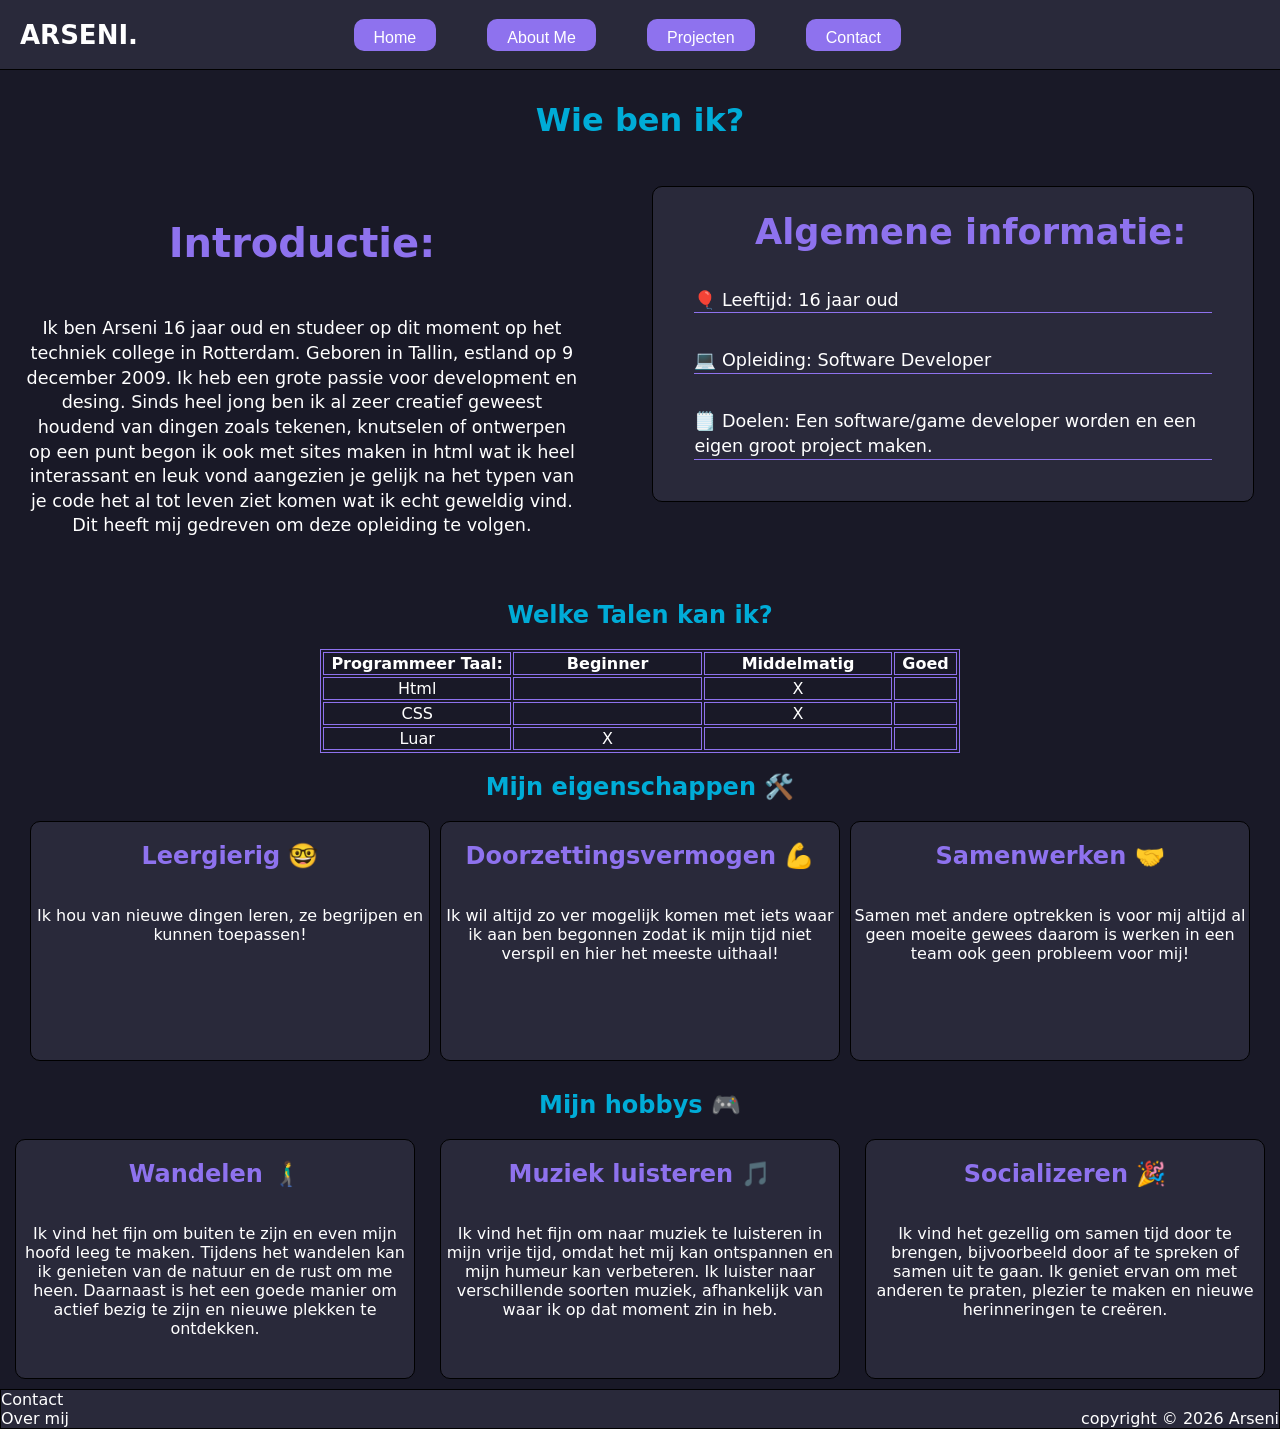
==== html/about-me.html @ 5dea1699 "Portfolio Mijn portfolio website  project #1" ====
<!DOCTYPE html>
<html lang="nl">
<head>
    <meta charset="UTF-8">
    <meta name="viewport" content="width=device-width, initial-scale=1">
    <title>About Me | Arseni Leonski</title>
    <link rel="stylesheet" href="../css/style.css">
</head>
<body>
<nav>
    <div class="logo">ARSENI.</div>
    <div class="links">
        <button><a href="index.html">Home</a></button>
        <button><a href="about-me.html">About Me</a></button>
        <button><a href="projecten.html">Projecten</a></button>
        <button><a href="contact.html">Contact</a></button>
    </div>
    <div class="Navbar-spacer">ARSENI.</div>
</nav>


<h1 class="CyanText">Wie ben ik?</h1>
<section class="Wiebenik">
    <div id="Aboutmetext">
        <h2 class="VioletText">Introductie:</h2>
        <p>Ik ben Arseni 16 jaar oud en studeer op dit moment op het techniek college in Rotterdam.
            Geboren in Tallin, estland op 9 december 2009. Ik heb een grote passie voor development en desing. Sinds heel jong ben ik al zeer creatief geweest
            houdend van dingen zoals tekenen, knutselen of ontwerpen op een punt begon ik ook met sites maken in html wat ik heel interassant en leuk vond 
            aangezien je gelijk na het typen van je code het al tot leven ziet komen wat ik echt geweldig vind. Dit heeft mij gedreven om deze opleiding te volgen.</p>
    </div>
    <div id="Aboutme">
        <h2 class="VioletText">Algemene informatie:</h2>
        <p>🎈 Leeftijd: 16 jaar oud</p>
        <p>💻 Opleiding: Software Developer</p>
        <p>🗒️ Doelen: Een software/game developer worden en een eigen groot project maken.</p>
    </div>
</section>

<h2 class="CyanText">Welke Talen kan ik?</h2>
<table>
    <tr>
        <th>Programmeer Taal:</th>
        <th>Beginner</th>
        <th>Middelmatig</th>
        <th>Goed</th>
    </tr>
    <tr>
        <td>Html</td>
        <td></td>
        <td>X</td> 
        <td></td>
    </tr>
    <tr>
        <td>CSS</td>
        <td></td>
        <td>X</td>
        <td></td>
    </tr>
    <tr>
        <td>Luar</td>
        <td>X</td>
        <td></td>
        <td></td>
    </tr>
</table>

<h2 class="CyanText">Mijn eigenschappen 🛠️</h2>
<section class="Eigenschappen">
    <div class="box1">
        <h2 class="VioletText">Leergierig 🤓</h2>
        <p>Ik hou van nieuwe dingen leren, ze begrijpen en kunnen toepassen!</p>
    </div>
    <div class="box2">
        <h2 class="VioletText">Doorzettingsvermogen 💪</h2>
        <p>Ik wil altijd zo ver mogelijk komen met iets waar ik aan ben begonnen zodat ik mijn tijd niet verspil
            en hier het meeste uithaal!
        </p>
    </div>
    <div class="box3">
        <h2 class="VioletText">Samenwerken 🤝</h2>
        <p>Samen met andere optrekken is voor mij altijd al geen moeite gewees daarom is werken in een team ook geen probleem 
            voor mij!
        </p>
    </div>
</section>  
<h2 class="CyanText">Mijn hobbys 🎮</h2>
<section class="Hobbys">
    <div class="box4">
        <h2 class="VioletText">Wandelen 🚶‍♂️‍➡️</h2>
        <p>Ik vind het fijn om buiten te zijn en even mijn hoofd leeg te maken.
             Tijdens het wandelen kan ik genieten van de natuur en de rust om me heen.
              Daarnaast is het een goede manier om actief bezig te zijn en nieuwe plekken te ontdekken.</p>
    </div>
    <div class="box5">
        <h2 class="VioletText">Muziek luisteren 🎵</h2>
        <p>Ik vind het fijn om naar muziek te luisteren in mijn vrije tijd,
             omdat het mij kan ontspannen en mijn humeur kan verbeteren.
              Ik luister naar verschillende soorten muziek, afhankelijk van waar ik op dat moment zin in heb.</p>
    </div>
    <div class="box6">
        <h2 class="VioletText">Socializeren 🎉</h2>
        <p>Ik vind het gezellig om samen tijd door te brengen, 
            bijvoorbeeld door af te spreken of samen uit te gaan.
             Ik geniet ervan om met anderen te praten, plezier te maken en nieuwe herinneringen te creëren.</p>
    </div>
</section>

<footer>
    <div class="footer-links">
        <a href="contact.html">Contact</a>
        <a href="about-me.html">Over mij</a>
    </div>
    <p class="footer-copyright">copyright © 2026 Arseni</p>
</footer>    

</body>
</html>
---- css/style.css ----
* {
    box-sizing: border-box;
}

:root {
    --achtergrondkleur: #191927;
}

html,
body {
    margin: 0;
    padding: 0;
}

body {
    background-color: var(--achtergrondkleur);
    font-family: system-ui, sans-serif;
    min-height: 100vh;
    display: flex;
    flex-direction: column;
}

.BoldText{
    color: #00acd7;
    font-weight: 700;
}

.AlingCenter {
    text-align: center;
}

p {
    color: white;
}

.CyanText {
    color: #00acd7;
}

.VioletText {
    color: #8E72EE;
}

a {
    color: inherit;
    text-decoration: none;
}

nav{
    display: flex;
    flex-direction: row;
    align-items: center;
    justify-content: space-between;
    padding: 0 20px;
    margin-bottom: 10px;
    background-color: #29293A;
    min-height: 70px;   
    border-bottom: 1px solid black;
    width: 100%;
    box-sizing: border-box;
}

.logo {
    flex: 1;
    text-align: left;
    margin: clamp(0.2, 1vw, 1em);
    font-size: clamp(11px, 3vw, 26px);
    font-weight: 800;
    color: white;
}

.links {
    display: flex;
    flex-direction: row;
    justify-content: center;
    gap: clamp(0.3em, 3vw, 5em);
}

nav button{
    font-size: clamp(10px, 2vw, 16px);
    padding: clamp(4px, 1vw, 10px) clamp(5px, 2vw, 20px);
    margin: clamp(2px, 0.5vw, 10px);
    white-space: nowrap;
}

.Navbar-spacer {
    visibility: hidden;
    flex: 1;
    text-align: right;
    margin: clamp(0.2em, 1vw, 1em);
    font-size: clamp(11px, 3vw, 26px);
    font-weight: 800;
}

button {
    background-color: #8E72EE;
    color: white;
    height: 2em;
    padding: 10px 20px;
    margin: 10px;
    max-width: 100%;
    border: none;
    border-radius: 10px;
    font-size: 16px; 

    &:hover {
        background-color: #A28CFC;
        cursor: pointer;
    }
}

.links button{
    flex-grow: 1;
    flex-basis: 0;
}

.container {
    padding: 10px;
    margin-bottom: 10px;
    display: flex;
    flex-direction: column;
    gap: 10px;
}

.main1, .main2 {
    display: flex;
    justify-content: space-evenly;
    align-items: stretch;
    width: 100%;
    gap: clamp(6px, 1.5vw, 15px);
    padding: clamp(5px, 1vw, 10px);
    box-sizing: border-box;
}

.heading {
    display: flex;
    flex-direction: column;
    flex: 1;
    min-width: 0;
    overflow-wrap: break-word;
    min-height: 20em;
    padding: clamp(10px, 2vw, 24px);
    background-color: #29293A;
    border: 1px solid black;
    border-radius: 10px;
    color: black;
    justify-content: center;
    text-align: center;
    align-items: center;
    box-sizing: border-box;
}

.heading:hover {
    transform: translateY(-4px);
    border-color: #8b6cf0;
}

.heading h1 {
    font-size: clamp(1.2rem, 5vw, 3rem);
}

.heading p {
    font-size: clamp(0.65rem, 1.5vw, 1.1rem);
    line-height: 1.3;
}

.AvatarImg {
    width: clamp(100px, 40%, 200px);
    height: auto;
    margin: 1em;
    text-align: center;
    align-items: center;
    border-radius: 10px;
}

.Titel{
    display: flex;
    flex-direction: column;
    flex: 1 1 0;
    min-width: 0;
    min-height: clamp(130px, 22vw, 240px);
    padding: clamp(5px, 1.5vw, 24px);
    background-color: #29293A;
    border: 1px solid black;
    border-radius: 10px;
    color: black;
    text-align: center;
    align-items: center;
    box-sizing: border-box;
}

.Titel:hover {
    transform: translateY(-4px);
    border-color: #8b6cf0;
}

.Titel img {
    width: clamp(18px, 15%, 50px);
    height: auto;
}

.Titel h1 {
    font-size: clamp(0.8rem, 3vw, 2.5rem);
    margin: 0.4em 0;
}

.Titel p {
    font-size: clamp(0.6rem, 1.5vw, 1.1rem);
    line-height: 1.3;
}

footer {
    display: flex;
    justify-content: space-between;
    align-items: flex-end;
    gap: 1rem;
    padding: 1rem, 1.5rem;
    margin-top: auto;
    background-color: #29293A;
    color: white;
    border: 1px solid black;
}

.footer-links {
    display: flex;
    flex-direction: column;
}

.footer-copyright {
    margin: 0;
}

footer p{
    margin: 0;
}

.copyright {
    display: flex;
    flex-direction: row;
    margin: 0px;
    padding: 0px;
    justify-content: space-between;
}

.copyright p {
    margin-left: 1em;
    margin-right: 1em;
    margin-top: 0;
    margin-bottom: 0;
}

.Wiebenik {
    display: flex;
    align-items: flex-start;
    gap: clamp(10px, 2vw, 30px);
    width: 100%;
    padding: clamp(10px, 2vw, 30px);
    box-sizing: border-box;
}

#Aboutmetext {
    display: flex;
    flex-direction: column;
    flex: 1 1 0;
    min-width: 0;
    box-sizing: border-box;
    justify-content: center;
    text-align: center;
    align-items: center;
}

#Aboutme {
    display: flex;
    flex-direction: column;
    flex: 1 1 0;
    min-width: 0;
    box-sizing: border-box;
    height: auto;
    padding: clamp(10px, 2vw, 24px);
    background-color: #29293A;
    border: 1px solid black;
    border-radius: 10px;
    color: black;
    margin-bottom: 10px;
    margin-left: 3em;
}

#Aboutmetext h2 {
    font-size: clamp(1.3rem, 3.5vw, 2.5rem);
}

#Aboutme h2 {
    font-size: clamp(1.1rem, 3vw, 2.2rem);
    margin: 0 0 0.5em;
    margin-left: 1em;
}

#Aboutmetext p,
#Aboutme p {
    font-size: clamp(0.75rem, 1.5vw, 1.1rem);
    line-height: 1.4;
}

h1, h2 {
    text-align: center;
}

#Aboutme p {
    margin: 1em;
    display: flex;
    justify-content: left;
    border-bottom: 1px solid #8E72EE;
}

table, th, td {
    margin-left: auto;
    margin-right: auto;
    text-align: center;
    width: 50%;
    border:1px solid #8E72EE;
    color: white;
}

th, td{
    width: 30%;
}

.Eigenschappen{
    display: flex;
    flex-direction: row;
    justify-content: center;
    gap: 10px;
}

.box1, .box2, .box3{
    display: flex;
    text-align: center;
    flex-direction: column;
    flex: 1;
    max-width: 25em;
    height: 15em;
    background-color: #29293A;
    border: 1px solid black;
    border-radius: 10px;
    color: black;
    margin-bottom: 10px;

    &:hover {
        transform: translateY(-4px);
        border-color: #8b6cf0;
    }
}



.Hobbys{
    display: flex;
    flex-direction: row;
    justify-content: space-evenly;
    gap: 10px;
}

.box4, .box5, .box6{
    display: flex;
    text-align: center;
    flex-direction: column;
    flex: 1;
    max-width: 25em;
    height: 15em;
    background-color: #29293A;
    border: 1px solid black;
    border-radius: 10px;
    color: black;
    margin-bottom: 10px;

    
    &:hover {
        transform: translateY(-4px);
        border-color: #8b6cf0;
    }
}

.main3 {
    display: flex;
    flex-direction: column;
    width: 100%;
    gap: clamp(6px, 1.5vw, 15px);
    padding: clamp(5px, 1vw, 10px);
    box-sizing: border-box;
}

.headingRow {
    display: flex;
    flex-direction: row;
    flex: 1;
    gap: clamp(8px, 2vw, 24px);
    padding: clamp(8px, 2vw, 24px);
    box-sizing: border-box;
    align-items: stretch;
    background-color: #29293A;
    border: 1px solid black;
    border-radius: 10px;
    color: black;
    text-align: center;
}

.headingRow img {
    flex: 1 1 0;
    min-width: 0;
    width: 100%;
    height: auto;
    aspect-ratio: 4 / 3;
    border: none;
    border-radius: 10px;
    object-fit: cover;
}


.WebsiteImg{
    height: 25em;
    width: 30em;
    margin: 10px;
    text-align: center;
    align-items: center;
    align-self: center;
    border-radius: 10px;
}

.contact{
    display: flex;
    flex-direction: row;
    justify-content: space-evenly;
    align-items: center;
    gap: clamp(10px, 3vw, 40px);
    width: 100%;
    max-width: 50em;
    min-height: clamp(15em, 40vw, 30em);
    margin: 10px auto;
    padding: clamp(10px, 2vw, 30px);
    box-sizing: border-box;
    background-color: #29293A;
    border: 1px solid black;
    border-radius: 10px;
    color: black;

    
    &:hover {
        transform: translateY(-4px);
        border-color: #8b6cf0;
    }

    > form{
        align-self: center;
    }
}

.contactGegevens{
    display: flex;
    flex-direction: column;
    flex: 1 1 0;
    min-width: 0;
}

.contact-item {
  margin-bottom: 1.5rem;
}

.contact form {
    display: flex;
    flex-direction: column;
    flex: 1 1 0;
    min-width: 0;
    align-items: stretch;
    text-align: center;
    margin-top: 1em;
    gap: 10px;
}

.contact input, .contact textarea {
    width: 100%;
    padding: clamp(8px, 1.5vw, 12px) clamp(10px, 2vw, 15px);
    border: 1px solid #ddd;
    border-radius: 8px;
    font-size: clamp(0.75rem, 1.5vw, 1rem);
    box-sizing: border-box;
    outline: none;
    transition: 0.3s;
}

.contact h2 {
    font-size: clamp(1.2rem, 3vw, 2rem);
}

.contact p,
.contact label,
.contact input,
.contact textarea,
.contact button {
    font-size: clamp(0.75rem, 1.5vw, 1rem);
}

.contact input:focus, textarea:focus {
    border-color: #555;
    box-shadow: 0 0 5px rgba(0, 0, 0, 0.1);
}


form{
    color: white;
}


@media (max-width: 768px) {
    .links button {
        flex: 0 1 auto;
    }

    .Eigenschappen {
        flex-direction: column;
        align-items: center;
        margin: 10px;
    }

    .Hobbys {
        flex-direction: column;
        align-items: center;
        margin: 10px;
    }
}

@media (max-width: 480px) {
    nav {
        flex-direction: column;
    }

    .Titel {
        width: 100%;
    }

    .Wiebenik {
        flex-direction: column;
        align-items: center;
    }

    #Aboutme {
        align-self: center;
        width: 100%;
        max-width: 400px;
        box-sizing: border-box;
        margin: 0 auto;
    }
}
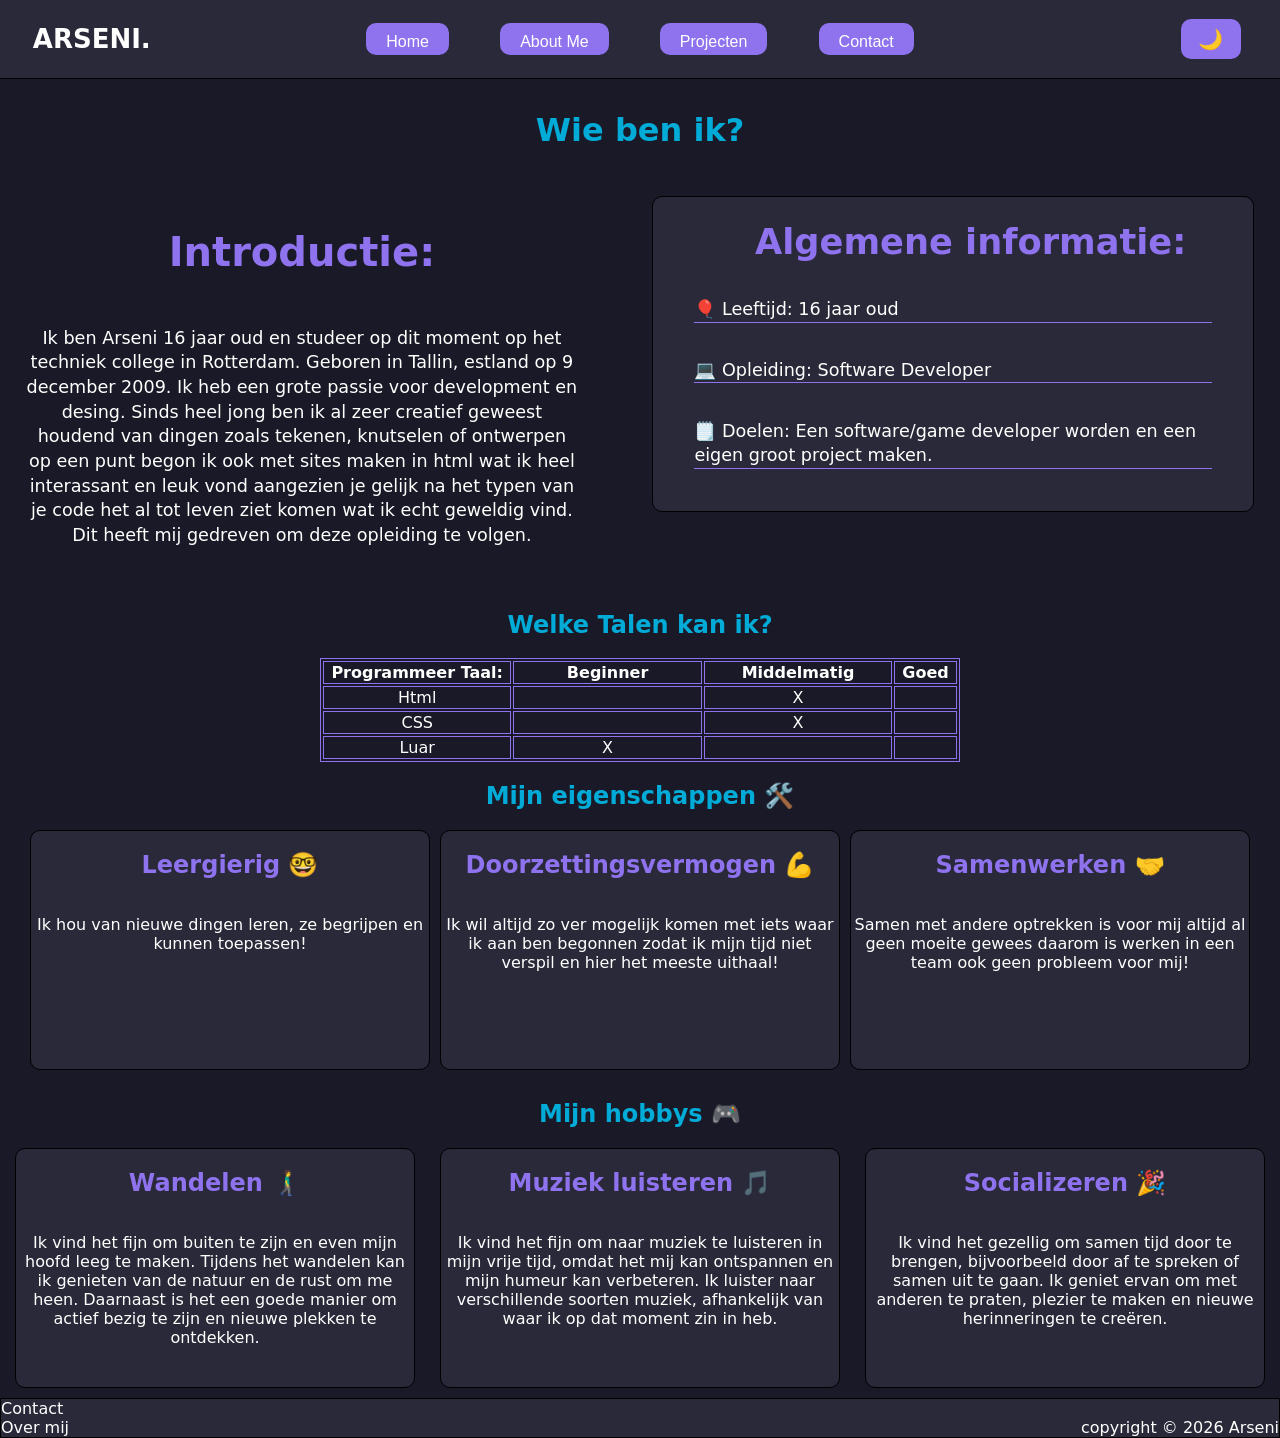
==== commit ee9f246f: "Javascript light/dark mode en cookie popup" ====
--- a/html/about-me.html
+++ b/html/about-me.html
@@ -15,7 +15,9 @@
         <button><a href="projecten.html">Projecten</a></button>
         <button><a href="contact.html">Contact</a></button>
     </div>
-    <div class="Navbar-spacer">ARSENI.</div>
+    <div class="Navbar-spacer">
+        <button id="thema-knop">🌙</button>
+    </div>
 </nav>
 
 
@@ -66,17 +68,17 @@
 
 <h2 class="CyanText">Mijn eigenschappen 🛠️</h2>
 <section class="Eigenschappen">
-    <div class="box1">
+    <div class="box">
         <h2 class="VioletText">Leergierig 🤓</h2>
         <p>Ik hou van nieuwe dingen leren, ze begrijpen en kunnen toepassen!</p>
     </div>
-    <div class="box2">
+    <div class="box">
         <h2 class="VioletText">Doorzettingsvermogen 💪</h2>
         <p>Ik wil altijd zo ver mogelijk komen met iets waar ik aan ben begonnen zodat ik mijn tijd niet verspil
             en hier het meeste uithaal!
         </p>
     </div>
-    <div class="box3">
+    <div class="box">
         <h2 class="VioletText">Samenwerken 🤝</h2>
         <p>Samen met andere optrekken is voor mij altijd al geen moeite gewees daarom is werken in een team ook geen probleem 
             voor mij!
@@ -85,19 +87,19 @@
 </section>  
 <h2 class="CyanText">Mijn hobbys 🎮</h2>
 <section class="Hobbys">
-    <div class="box4">
+    <div class="box">
         <h2 class="VioletText">Wandelen 🚶‍♂️‍➡️</h2>
         <p>Ik vind het fijn om buiten te zijn en even mijn hoofd leeg te maken.
              Tijdens het wandelen kan ik genieten van de natuur en de rust om me heen.
               Daarnaast is het een goede manier om actief bezig te zijn en nieuwe plekken te ontdekken.</p>
     </div>
-    <div class="box5">
+    <div class="box">
         <h2 class="VioletText">Muziek luisteren 🎵</h2>
         <p>Ik vind het fijn om naar muziek te luisteren in mijn vrije tijd,
              omdat het mij kan ontspannen en mijn humeur kan verbeteren.
               Ik luister naar verschillende soorten muziek, afhankelijk van waar ik op dat moment zin in heb.</p>
     </div>
-    <div class="box6">
+    <div class="box">
         <h2 class="VioletText">Socializeren 🎉</h2>
         <p>Ik vind het gezellig om samen tijd door te brengen, 
             bijvoorbeeld door af te spreken of samen uit te gaan.
@@ -113,5 +115,7 @@
     <p class="footer-copyright">copyright © 2026 Arseni</p>
 </footer>    
 
+
+<script src="../JavaScript/script.js"></script>
 </body>
 </html>
--- a/css/style.css
+++ b/css/style.css
@@ -3,8 +3,23 @@
 }
 
 :root {
-    --achtergrondkleur: #191927;
-}
+    --achtergrond: #191927;
+    --kaart: #29293a;
+    --tekst: #ffffff;
+    --rand: #000000;
+    --accent: #8E72EE;
+    --accent-hover: #A28CFC;
+    --cyan: #00acd7;
+}
+
+body.light {
+    --achtergrond: #f2f2f7;
+    --kaart: #ffffff;
+    --tekst: #1a1a2e;
+    --rand: #d0d0dc;
+    --cyan: #007a99;
+}
+
 
 html,
 body {
@@ -13,7 +28,9 @@
 }
 
 body {
-    background-color: var(--achtergrondkleur);
+    background-color: var(--achtergrond);
+    color: var(--tekst);
+    transition: background-color 0.3s, color 0.3s;
     font-family: system-ui, sans-serif;
     min-height: 100vh;
     display: flex;
@@ -21,7 +38,7 @@
 }
 
 .BoldText{
-    color: #00acd7;
+    color: var(--cyan);
     font-weight: 700;
 }
 
@@ -30,15 +47,15 @@
 }
 
 p {
-    color: white;
+    color: var(--tekst);
 }
 
 .CyanText {
-    color: #00acd7;
+    color: var(--cyan);
 }
 
 .VioletText {
-    color: #8E72EE;
+    color: var(--accent);
 }
 
 a {
@@ -47,15 +64,18 @@
 }
 
 nav{
+    position: sticky;
+    top: 0;
+    z-index: 100;
     display: flex;
     flex-direction: row;
     align-items: center;
     justify-content: space-between;
     padding: 0 20px;
     margin-bottom: 10px;
-    background-color: #29293A;
+    background-color: var(--kaart);
     min-height: 70px;   
-    border-bottom: 1px solid black;
+    border-bottom: 1px solid var(--rand);
     width: 100%;
     box-sizing: border-box;
 }
@@ -63,10 +83,10 @@
 .logo {
     flex: 1;
     text-align: left;
-    margin: clamp(0.2, 1vw, 1em);
+    margin: clamp(0.2em, 1vw, 1em);
     font-size: clamp(11px, 3vw, 26px);
     font-weight: 800;
-    color: white;
+    color: var(--tekst);
 }
 
 .links {
@@ -83,17 +103,25 @@
     white-space: nowrap;
 }
 
+#thema-knop {
+    display: flex;
+    align-items: center;
+    justify-content: center;
+    padding: 0;
+    width: 3em;
+    line-height: 1;
+    font-size: clamp(12px, 2.5vw, 20px);
+}
+
 .Navbar-spacer {
-    visibility: hidden;
     flex: 1;
-    text-align: right;
+    display: flex;
+    justify-content: flex-end;
     margin: clamp(0.2em, 1vw, 1em);
-    font-size: clamp(11px, 3vw, 26px);
-    font-weight: 800;
 }
 
 button {
-    background-color: #8E72EE;
+    background-color: var(--accent);
     color: white;
     height: 2em;
     padding: 10px 20px;
@@ -104,7 +132,7 @@
     font-size: 16px; 
 
     &:hover {
-        background-color: #A28CFC;
+        background-color: var(--accent-hover);
         cursor: pointer;
     }
 }
@@ -140,10 +168,9 @@
     overflow-wrap: break-word;
     min-height: 20em;
     padding: clamp(10px, 2vw, 24px);
-    background-color: #29293A;
-    border: 1px solid black;
-    border-radius: 10px;
-    color: black;
+    background-color: var(--kaart);
+    border: 1px solid var(--rand);
+    border-radius: 10px;
     justify-content: center;
     text-align: center;
     align-items: center;
@@ -152,7 +179,7 @@
 
 .heading:hover {
     transform: translateY(-4px);
-    border-color: #8b6cf0;
+    border-color: var(--accent-hover);
 }
 
 .heading h1 {
@@ -180,10 +207,10 @@
     min-width: 0;
     min-height: clamp(130px, 22vw, 240px);
     padding: clamp(5px, 1.5vw, 24px);
-    background-color: #29293A;
-    border: 1px solid black;
-    border-radius: 10px;
-    color: black;
+    background-color: var(--kaart);
+    border: 1px solid var(--rand);
+    border-radius: 10px;
+    color: var(--tekst);
     text-align: center;
     align-items: center;
     box-sizing: border-box;
@@ -191,7 +218,7 @@
 
 .Titel:hover {
     transform: translateY(-4px);
-    border-color: #8b6cf0;
+    border-color: var(--accent-hover);
 }
 
 .Titel img {
@@ -216,9 +243,9 @@
     gap: 1rem;
     padding: 1rem, 1.5rem;
     margin-top: auto;
-    background-color: #29293A;
-    color: white;
-    border: 1px solid black;
+    background-color: var(--kaart);
+    color: var(--tekst);
+    border: 1px solid var(--rand);
 }
 
 .footer-links {
@@ -277,10 +304,10 @@
     box-sizing: border-box;
     height: auto;
     padding: clamp(10px, 2vw, 24px);
-    background-color: #29293A;
-    border: 1px solid black;
-    border-radius: 10px;
-    color: black;
+    background-color: var(--kaart);
+    border: 1px solid var(--rand);
+    border-radius: 10px;
+    color: var(--tekst);
     margin-bottom: 10px;
     margin-left: 3em;
 }
@@ -309,7 +336,7 @@
     margin: 1em;
     display: flex;
     justify-content: left;
-    border-bottom: 1px solid #8E72EE;
+    border-bottom: 1px solid var(--accent);
 }
 
 table, th, td {
@@ -317,8 +344,8 @@
     margin-right: auto;
     text-align: center;
     width: 50%;
-    border:1px solid #8E72EE;
-    color: white;
+    border:1px solid var(--accent);
+    color: var(--tekst);
 }
 
 th, td{
@@ -332,22 +359,22 @@
     gap: 10px;
 }
 
-.box1, .box2, .box3{
+.box{
     display: flex;
     text-align: center;
     flex-direction: column;
     flex: 1;
     max-width: 25em;
     height: 15em;
-    background-color: #29293A;
-    border: 1px solid black;
-    border-radius: 10px;
-    color: black;
+    background-color: var(--kaart);
+    border: 1px solid var(--rand);
+    border-radius: 10px;
+    color: var(--tekst);
     margin-bottom: 10px;
 
     &:hover {
         transform: translateY(-4px);
-        border-color: #8b6cf0;
+        border-color: var(--accent-hover);
     }
 }
 
@@ -358,26 +385,6 @@
     flex-direction: row;
     justify-content: space-evenly;
     gap: 10px;
-}
-
-.box4, .box5, .box6{
-    display: flex;
-    text-align: center;
-    flex-direction: column;
-    flex: 1;
-    max-width: 25em;
-    height: 15em;
-    background-color: #29293A;
-    border: 1px solid black;
-    border-radius: 10px;
-    color: black;
-    margin-bottom: 10px;
-
-    
-    &:hover {
-        transform: translateY(-4px);
-        border-color: #8b6cf0;
-    }
 }
 
 .main3 {
@@ -397,10 +404,10 @@
     padding: clamp(8px, 2vw, 24px);
     box-sizing: border-box;
     align-items: stretch;
-    background-color: #29293A;
-    border: 1px solid black;
-    border-radius: 10px;
-    color: black;
+    background-color: var(--kaart);
+    border: 1px solid var(--rand);
+    border-radius: 10px;
+    color: var(--tekst);
     text-align: center;
 }
 
@@ -438,15 +445,15 @@
     margin: 10px auto;
     padding: clamp(10px, 2vw, 30px);
     box-sizing: border-box;
-    background-color: #29293A;
-    border: 1px solid black;
-    border-radius: 10px;
-    color: black;
+    background-color: var(--kaart);
+    border: 1px solid var(--rand);
+    border-radius: 10px;
+    color: var(--tekst);
 
     
     &:hover {
         transform: translateY(-4px);
-        border-color: #8b6cf0;
+        border-color: var(--accent-hover);
     }
 
     > form{
@@ -506,7 +513,7 @@
 
 
 form{
-    color: white;
+    color: var(--tekst);
 }
 
 
